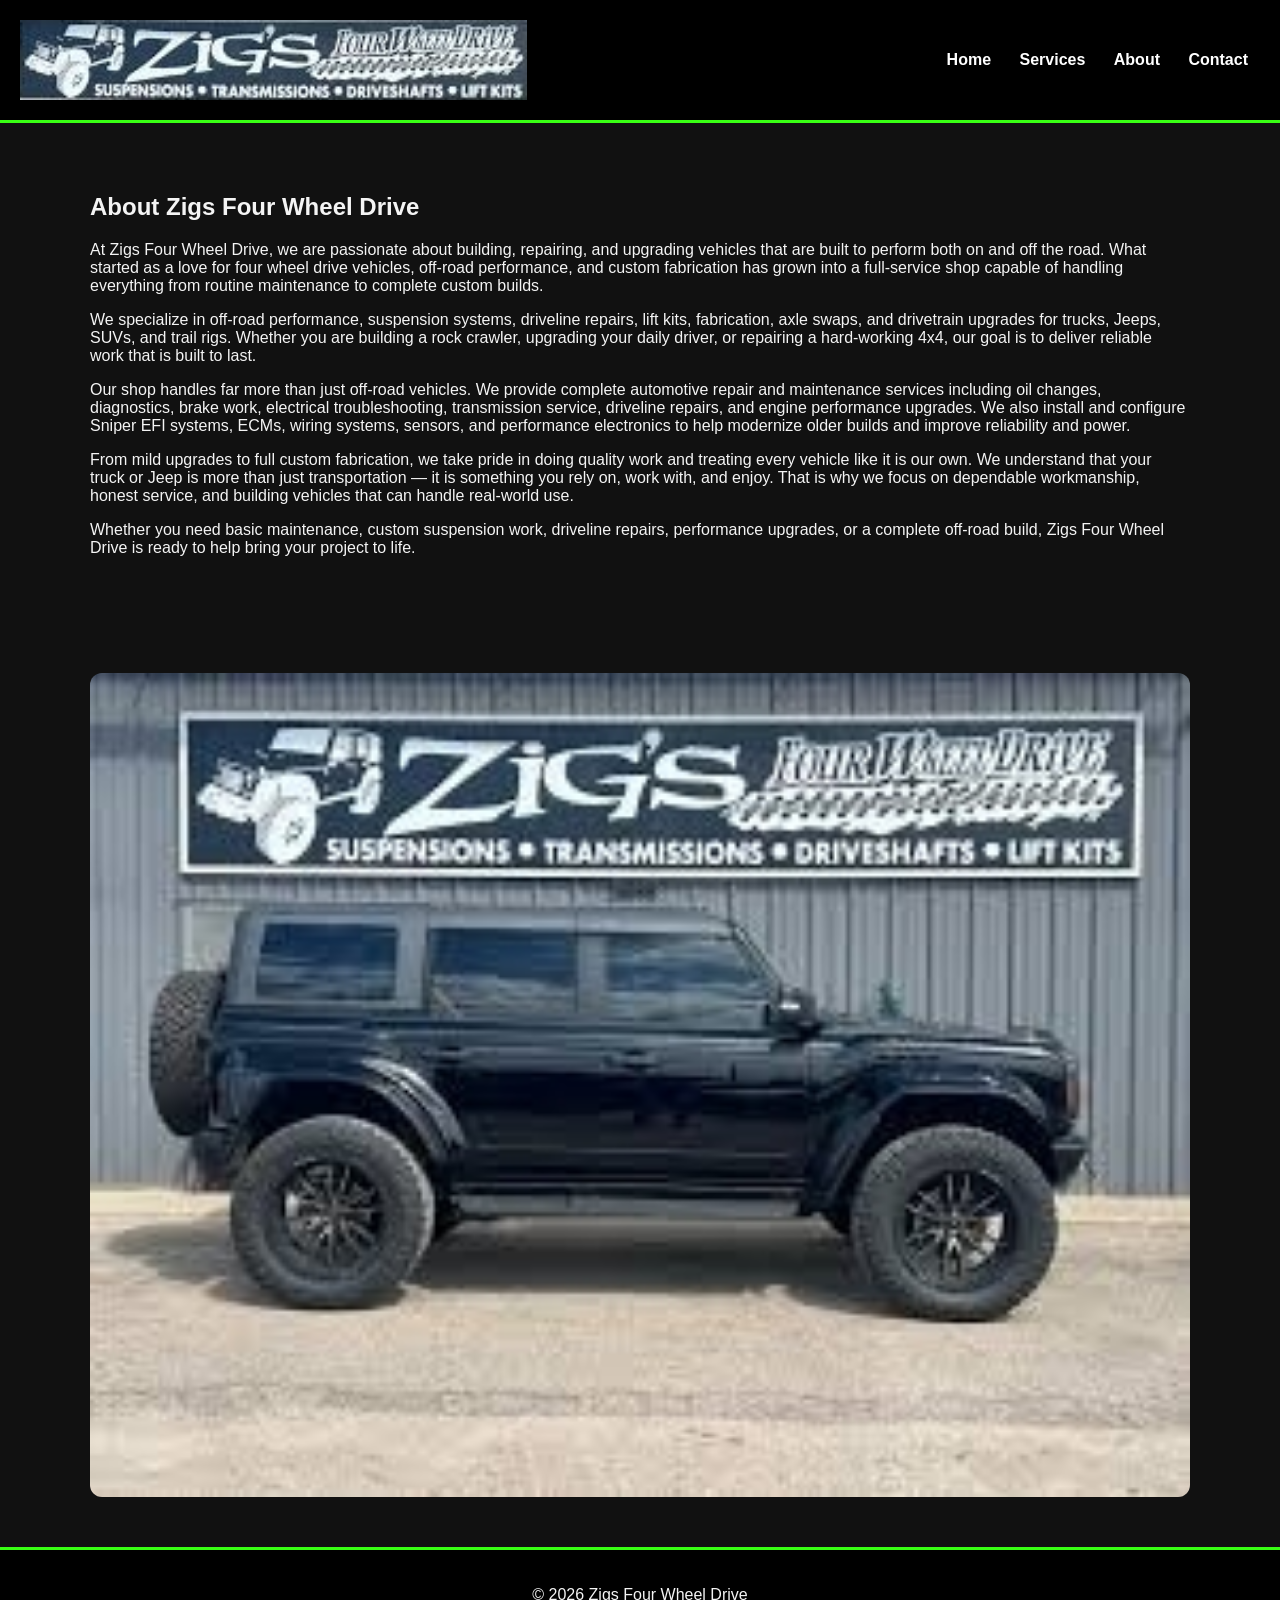
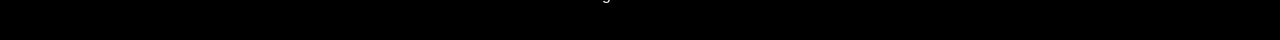
==== about.html @ 1c70395d "Add files via upload" ====
<html>
<head>
<link rel="stylesheet" href="styles.css">
<title>About - Zigs Four Wheel Drive</title>
</head>
<body>

<header>
<img src="assets/logo.png" alt="Zigs Four Wheel Drive Logo">
<nav>
<a href="index.html">Home</a>
<a href="services.html">Services</a>
<a href="about.html">About</a>
<a href="contact.html">Contact</a>
</nav>
</header>

<section class="section">
<h1>About Zigs Four Wheel Drive</h1>

<p>
At Zigs Four Wheel Drive, we are passionate about building, repairing, and upgrading vehicles that are built to perform both on and off the road. 
What started as a love for four wheel drive vehicles, off-road performance, and custom fabrication has grown into a full-service shop capable of handling everything from routine maintenance to complete custom builds.
</p>

<p>
We specialize in off-road performance, suspension systems, driveline repairs, lift kits, fabrication, axle swaps, and drivetrain upgrades for trucks, Jeeps, SUVs, and trail rigs. Whether you are building a rock crawler, upgrading your daily driver, or repairing a hard-working 4x4, our goal is to deliver reliable work that is built to last.
</p>

<p>
Our shop handles far more than just off-road vehicles. We provide complete automotive repair and maintenance services including oil changes, diagnostics, brake work, electrical troubleshooting, transmission service, driveline repairs, and engine performance upgrades. We also install and configure Sniper EFI systems, ECMs, wiring systems, sensors, and performance electronics to help modernize older builds and improve reliability and power.
</p>

<p>
From mild upgrades to full custom fabrication, we take pride in doing quality work and treating every vehicle like it is our own. We understand that your truck or Jeep is more than just transportation — it is something you rely on, work with, and enjoy. That is why we focus on dependable workmanship, honest service, and building vehicles that can handle real-world use.
</p>

<p>
Whether you need basic maintenance, custom suspension work, driveline repairs, performance upgrades, or a complete off-road build, Zigs Four Wheel Drive is ready to help bring your project to life.
</p>

</section>

<section class="section gallery">
<img src="assets/shop.jpg" alt="Zigs Four Wheel Drive Shop">
</section>

<footer>
<p>© 2026 Zigs Four Wheel Drive</p>
</footer>

</body>
</html>
---- styles.css ----
body {
  margin: 0;
  font-family: Arial, sans-serif;
  background: #111;
  color: #f4f4f4;
}

header {
  background: #000;
  padding: 20px;
  display: flex;
  align-items: center;
  justify-content: space-between;
  flex-wrap: wrap;
  border-bottom: 3px solid #39ff14;
}

header img {
  height: 80px;
}

nav a {
  color: white;
  margin: 0 12px;
  text-decoration: none;
  font-weight: bold;
}

.hero {
  background: linear-gradient(rgba(0,0,0,.6), rgba(0,0,0,.6)), url('assets/crawler.jpg');
  background-size: cover;
  background-position: center;
  padding: 120px 20px;
  text-align: center;
}

.hero h1 {
  font-size: 4rem;
  margin-bottom: 10px;
  color: #39ff14;
}

.section {
  padding: 50px 20px;
  max-width: 1100px;
  margin: auto;
}

.services {
  display: grid;
  grid-template-columns: repeat(auto-fit, minmax(220px, 1fr));
  gap: 20px;
}

.card {
  background: #1e1e1e;
  padding: 20px;
  border-radius: 12px;
  border: 2px solid #39ff14;
}

.gallery img {
  width: 100%;
  border-radius: 12px;
}

footer {
  background: #000;
  text-align: center;
  padding: 20px;
  border-top: 3px solid #39ff14;
}
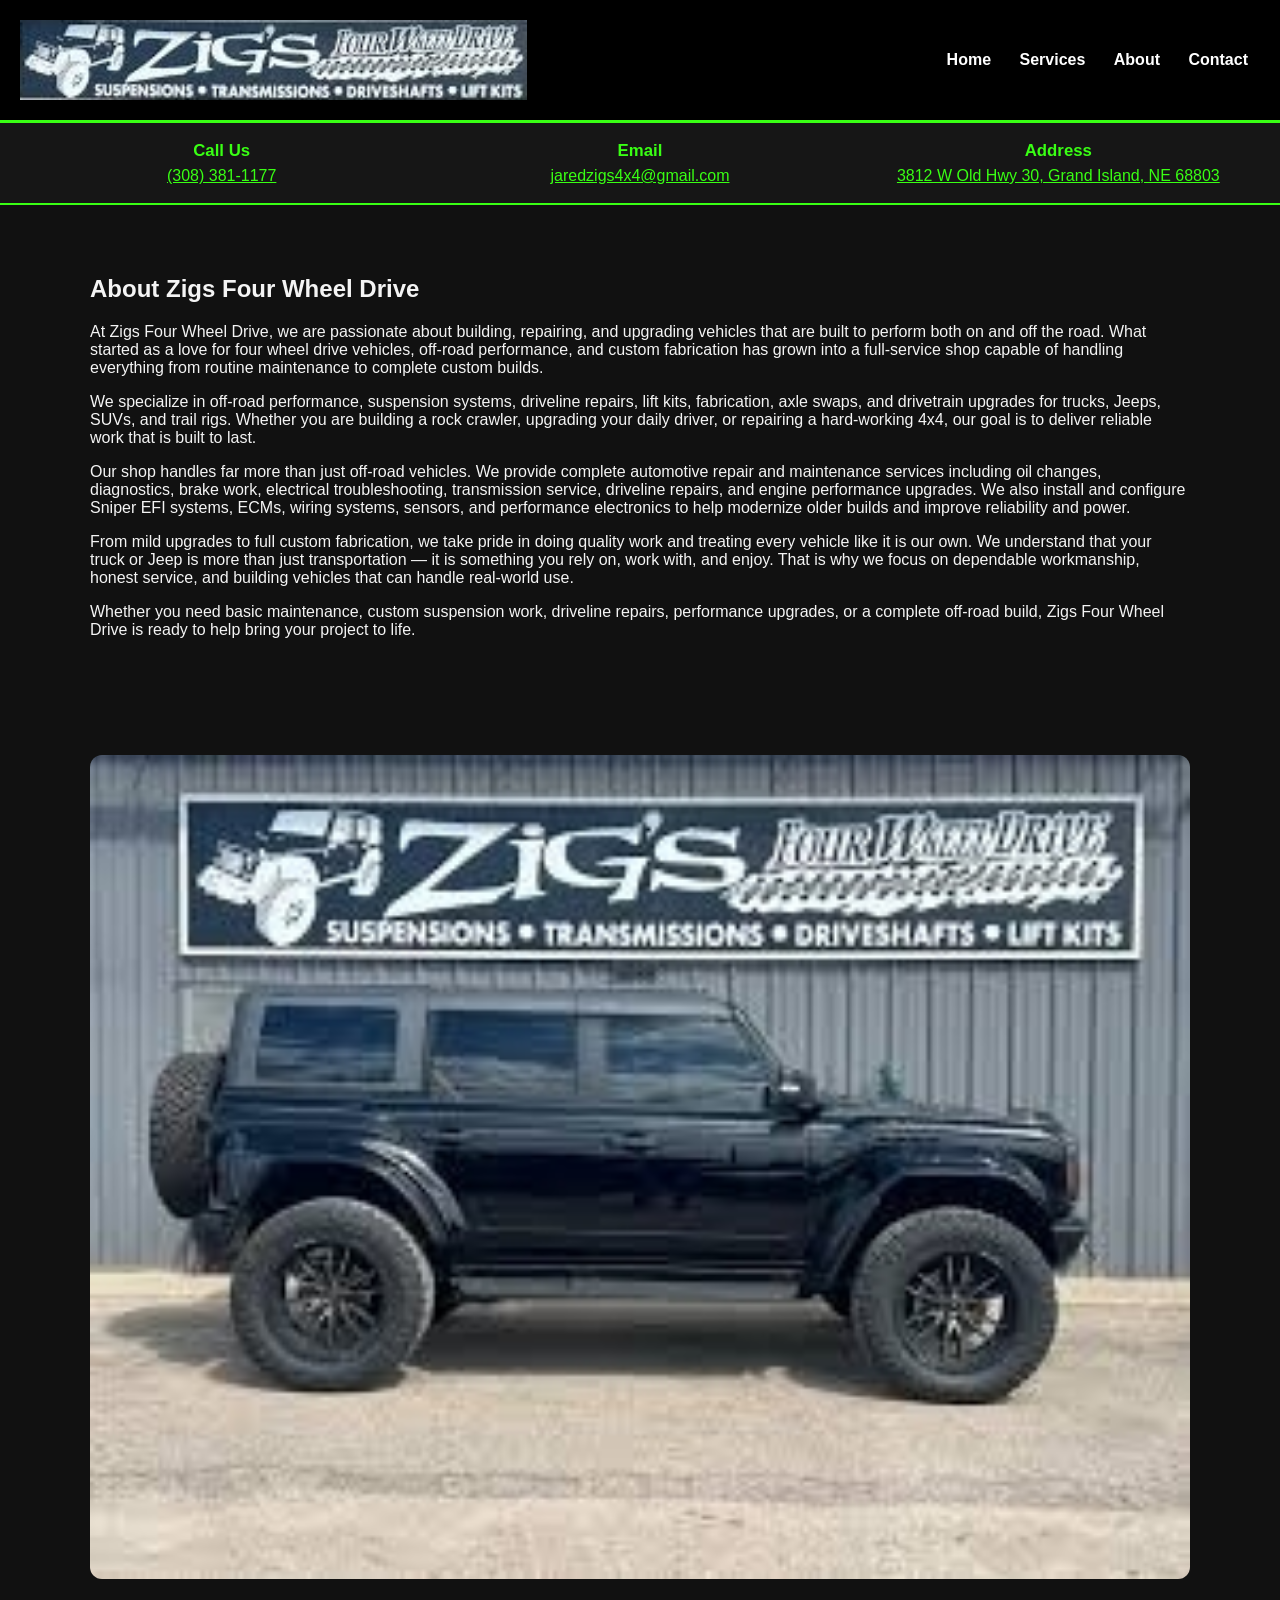
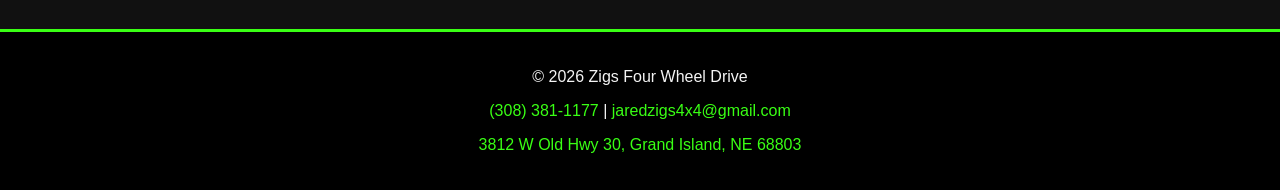
==== commit 51f5ec03: "Add files via upload" ====
--- a/about.html
+++ b/about.html
@@ -15,6 +15,22 @@
 <a href="contact.html">Contact</a>
 </nav>
 </header>
+
+<section class="contact-strip">
+  <div class="contact-item">
+    <strong>Call Us</strong>
+    <a href="tel:13083811177">(308) 381-1177</a>
+  </div>
+  <div class="contact-item">
+    <strong>Email</strong>
+    <a href="mailto:jaredzigs4x4@gmail.com">jaredzigs4x4@gmail.com</a>
+  </div>
+  <div class="contact-item">
+    <strong>Address</strong>
+    <a href="https://www.google.com/maps/search/?api=1&query=3812%20W%20Old%20Hwy%2030%20Grand%20Island%20NE%2068803" target="_blank" rel="noopener">3812 W Old Hwy 30, Grand Island, NE 68803</a>
+  </div>
+</section>
+
 
 <section class="section">
 <h1>About Zigs Four Wheel Drive</h1>
@@ -48,6 +64,8 @@
 
 <footer>
 <p>© 2026 Zigs Four Wheel Drive</p>
+<p><a href="tel:13083811177">(308) 381-1177</a> | <a href="mailto:jaredzigs4x4@gmail.com">jaredzigs4x4@gmail.com</a></p>
+<p><a href="https://www.google.com/maps/search/?api=1&query=3812%20W%20Old%20Hwy%2030%20Grand%20Island%20NE%2068803" target="_blank" rel="noopener">3812 W Old Hwy 30, Grand Island, NE 68803</a></p>
 </footer>
 
 </body>
--- a/styles.css
+++ b/styles.css
@@ -71,3 +71,74 @@
   padding: 20px;
   border-top: 3px solid #39ff14;
 }
+
+
+.contact-strip {
+  background: #161616;
+  border-bottom: 2px solid #39ff14;
+  display: grid;
+  grid-template-columns: repeat(auto-fit, minmax(230px, 1fr));
+  gap: 15px;
+  padding: 18px 20px;
+  text-align: center;
+}
+
+.contact-item strong {
+  display: block;
+  color: #39ff14;
+  margin-bottom: 6px;
+  font-size: 1.05rem;
+}
+
+a {
+  color: #39ff14;
+}
+
+.contact-card {
+  background: #1e1e1e;
+  border: 2px solid #39ff14;
+  border-radius: 12px;
+  padding: 25px;
+  margin-bottom: 30px;
+}
+
+.hero-buttons {
+  margin-top: 25px;
+}
+
+.btn {
+  display: inline-block;
+  padding: 14px 24px;
+  margin: 8px;
+  background: #39ff14;
+  color: #000;
+  text-decoration: none;
+  font-weight: bold;
+  border-radius: 8px;
+}
+
+.btn-secondary {
+  background: #111;
+  color: #39ff14;
+  border: 2px solid #39ff14;
+}
+
+footer a {
+  color: #39ff14;
+  text-decoration: none;
+}
+
+@media (max-width: 700px) {
+  .hero h1 {
+    font-size: 2.5rem;
+  }
+
+  header {
+    justify-content: center;
+    text-align: center;
+  }
+
+  nav {
+    margin-top: 15px;
+  }
+}
